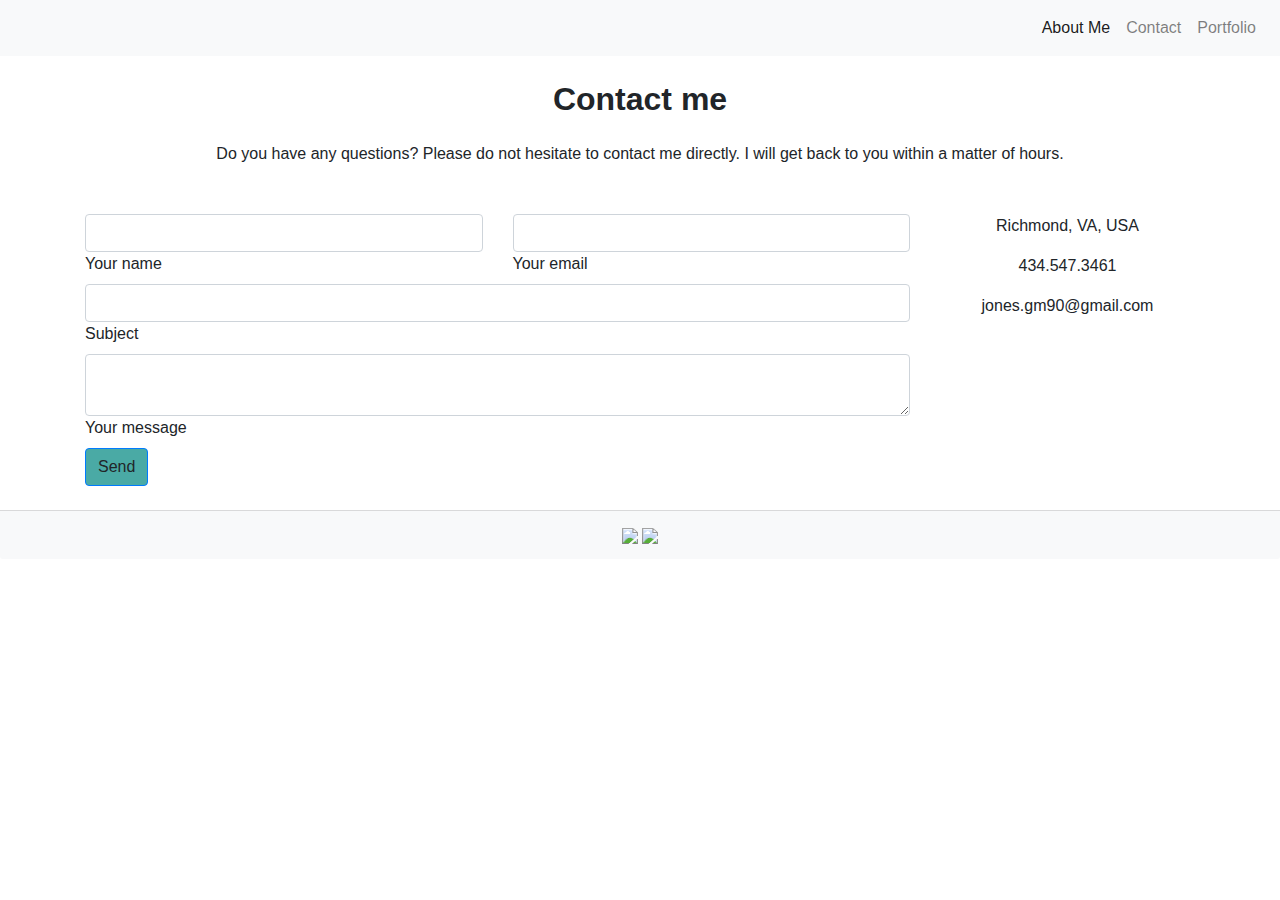
==== contact.html @ fa03d56f "Adding files" ====
<!DOCTYPE html>
<html lang="en">

<head>
    <meta charset="UTF-8">
    <meta name="viewport" content="width=device-width, initial-scale=1.0">
    <meta http-equiv="X-UA-Compatible" content="ie=edge">
    <title>Contact Gabby</title>
    <link rel="stylesheet" href="https://maxcdn.bootstrapcdn.com/bootstrap/4.0.0/css/bootstrap.min.css">
    <link rel="stylesheet" href="style.css">
    <link rel="shortcut icon" href="assets/images/favicon.ico" type="image/x-icon" />
</head>

<body>

    <div class="row">
        <div class="col-md-12">
            <nav class="navbar navbar-expand-lg navbar-light bg-light justify-content-right">
                <!-- <a class="navbar-brand" href="index.html">Gabby Jones</a> -->
                <button class="navbar-toggler" type="button" data-toggle="collapse" data-target="#navbarNavAltMarkup"
                    aria-controls="navbarNavAltMarkup" aria-expanded="false" aria-label="Toggle navigation">
                    <span class="navbar-toggler-icon"></span>
                </button>
                <div class="collapse navbar-collapse" id="navbarNavAltMarkup">
                    <div class="nav navbar-nav ml-auto">
                        <a class="nav-item nav-link active" href="index.html">About Me <span
                                class="sr-only">(current)</span></a>
                        <a class="nav-item nav-link" href="contact.html">Contact </a>
                        <a class="nav-item nav-link" href="portfolio.html">Portfolio </a>
                    </div>
                </div>
        </div>
    </div>
    <!--Section: Contact v.2-->
    <div class="container">
        <div class="row">
            <div class="col-md-12">
                <section class="mb-4">

                    <!--Section heading-->
                    <h2 class="h1-responsive font-weight-bold text-center my-4">Contact me</h2>
                    <!--Section description-->
                    <p class="text-center w-responsive mx-auto mb-5">Do you have any questions? Please do not hesitate
                        to
                        contact me directly. I will get back to you within
                        a matter of hours.</p>

                    <div class="row">

                        <!--Grid column-->
                        <div class="col-md-9 mb-md-0 mb-5">
                            <form id="contact-form align-center" name="contact-form" action="mail.php" method="POST">

                                <!--Grid row-->
                                <div class="row">

                                    <!--Grid column-->
                                    <div class="col-md-6">
                                        <div class="md-form mb-0">
                                            <input type="text" id="name" name="name" class="form-control">
                                            <label for="name" class="">Your name</label>
                                        </div>
                                    </div>
                                    <!--Grid column-->

                                    <!--Grid column-->
                                    <div class="col-md-6">
                                        <div class="md-form mb-0">
                                            <input type="text" id="email" name="email" class="form-control">
                                            <label for="email" class="">Your email</label>
                                        </div>
                                    </div>
                                    <!--Grid column-->

                                </div>
                                <!--Grid row-->

                                <!--Grid row-->
                                <div class="row">
                                    <div class="col-md-12">
                                        <div class="md-form mb-0">
                                            <input type="text" id="subject" name="subject" class="form-control">
                                            <label for="subject" class="">Subject</label>
                                        </div>
                                    </div>
                                </div>
                                <!--Grid row-->

                                <!--Grid row-->
                                <div class="row">

                                    <!--Grid column-->
                                    <div class="col-md-12">

                                        <div class="md-form">
                                            <textarea type="text" id="message" name="message" rows="2"
                                                class="form-control md-textarea"></textarea>
                                            <label for="message">Your message</label>
                                        </div>

                                    </div>
                                </div>
                                <!--Grid row-->

                            </form>

                            <div class="text-center text-md-left">
                                <a class="btn btn-primary"
                                    onclick="document.getElementById('contact-form').submit();">Send</a>
                            </div>
                            <div class="status"></div>
                        </div>
                        <!--Grid column-->

                        <!--Grid column-->
                        <div class="col-md-3 text-center">
                            <ul class="list-unstyled mb-0">
                                <li><i class="fas fa-map-marker-alt fa-2x"></i>
                                    <p>Richmond, VA, USA</p>
                                </li>

                                <li><i class="fas fa-phone mt-4 fa-2x"></i>
                                    <p>434.547.3461</p>
                                </li>

                                <li><i class="fas fa-envelope mt-4 fa-2x"></i>
                                    <p>jones.gm90@gmail.com</p>
                                </li>
                            </ul>
                        </div>
                        <!--Grid column-->

                    </div>

                </section>
            </div>
        </div>
    </div>
    <!--Section: Contact v.2-->


    <div id="footerRow" class="row">
        <div class="col-md-12">
            <div class="footer-margin">
                <footer class="card-footer bg-light footer-font-style text-muted footer-position text-center">
                    <a href="https://github.com/seibert-gm90">
                        <img src="Assets/images/GitHub-Mark-32px.png" href="https://github.com/seibert-gm90"></a>

                    <a href="https://www.linkedin.com/in/gabrielle-jones-373ba8132/">
                        <img src=Assets\images\LI-In-Bug.png>
                    </a>
                </footer>
            </div>
        </div>
    </div>

</body>

</html>
---- style.css ----
*{
    box-sizing: border-box;
}

html,body {
    margin: 0;
    padding: 0;
}

/* .titleName {
    color:gray;
    font-size: 50px;
    font-family: 'Josefin Slab', serif;
    
} */

.collapse {
    float: right;
}

.btn-primary {
    background-color:  #4aaaa5;
}
.footer-margin {
    border: 3px;
    border-top-color: #4aaaa5;
    width: 100%;
    height: 60px;
    text-align: center;
    margin: auto !important;
    margin-bottom: 0 !important;
}

.photoBox {
    width: 960px;
}
.photoBox img {
    width: 100%;
    height: 100%;
}

.portfolioRow {
    position: relative;

}

.portfolioRow h2 {
    position: absolute;
    bottom: 20px;
    background-color: #4aaaa5;
    width: 100%;
    text-align: center;

}

.portfolioRow div {
    margin: 10px;
}

.navbar {
    background-image: url("https://images.pexels.com/photos/1054289/pexels-photo-1054289.jpeg?auto=compress&cs=tinysrgb&dpr=1&w=500");
}
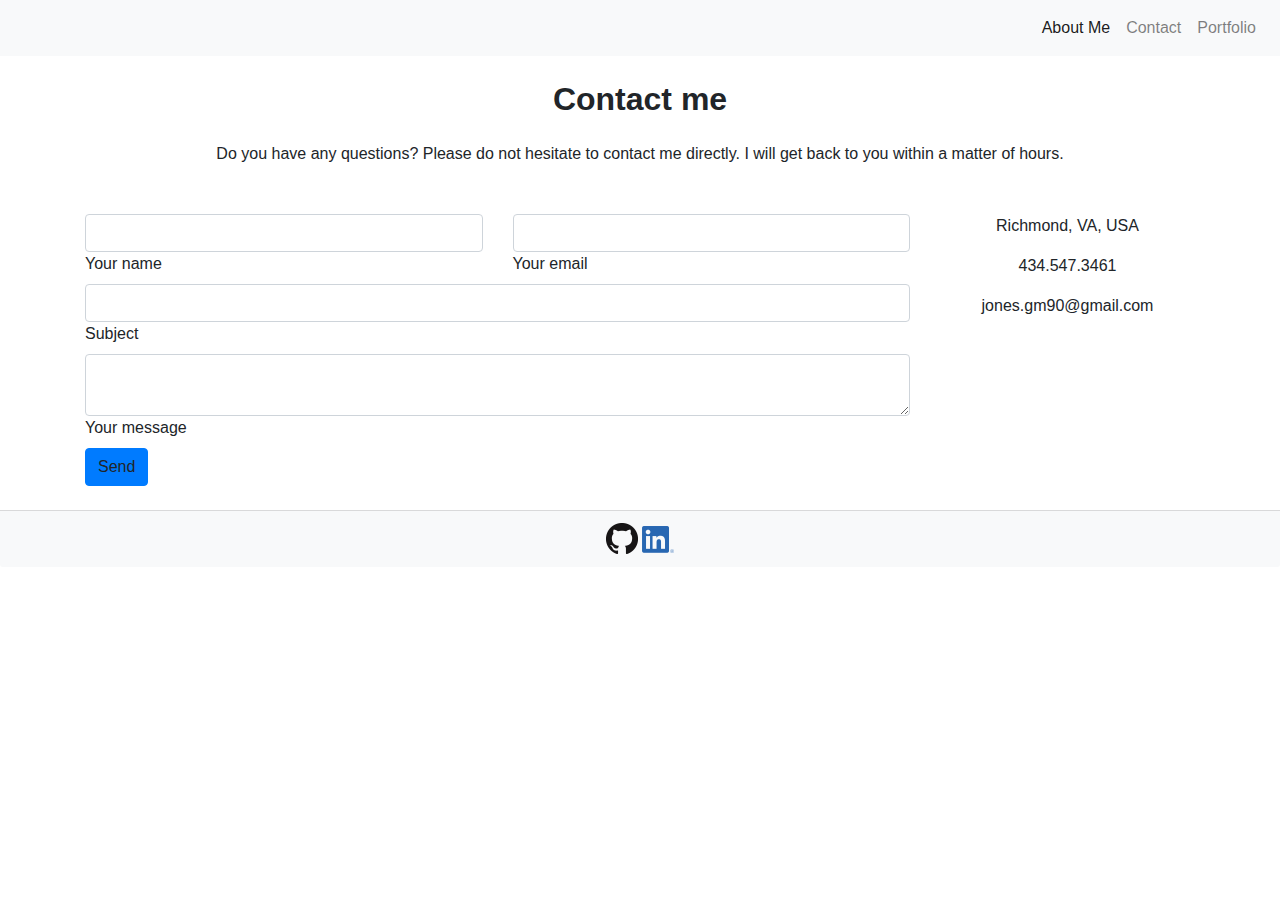
==== commit a5211ffc: "making image responsive on homepage" ====
--- a/contact.html
+++ b/contact.html
@@ -16,16 +16,16 @@
     <div class="row">
         <div class="col-md-12">
             <nav class="navbar navbar-expand-lg navbar-light bg-light justify-content-right">
-                <!-- <a class="navbar-brand" href="index.html">Gabby Jones</a> -->
+                <!-- <a class="titleName" href="index.html">Gabby Jones</a> -->
                 <button class="navbar-toggler" type="button" data-toggle="collapse" data-target="#navbarNavAltMarkup"
                     aria-controls="navbarNavAltMarkup" aria-expanded="false" aria-label="Toggle navigation">
                     <span class="navbar-toggler-icon"></span>
                 </button>
                 <div class="collapse navbar-collapse" id="navbarNavAltMarkup">
                     <div class="nav navbar-nav ml-auto">
-                        <a class="nav-item nav-link active" href="index.html">About Me <span
-                                class="sr-only">(current)</span></a>
-                        <a class="nav-item nav-link" href="contact.html">Contact </a>
+                        <a class="nav-item nav-link active" href="index.html">About Me </a>
+                        <a class="nav-item nav-link" href="contact.html">Contact <span class="sr-only">(current)</span>
+                        </a>
                         <a class="nav-item nav-link" href="portfolio.html">Portfolio </a>
                     </div>
                 </div>
--- a/style.css
+++ b/style.css
@@ -2,55 +2,30 @@
     box-sizing: border-box;
 }
 
-html,body {
-    margin: 0;
-    padding: 0;
+html, body {
+    height: 100%;
+  }
+
+  body {
+    display: flex;
+    flex-direction: column;
+  }
+
+  .wrapper {
+    flex: 1 0 auto;
+  }
+
+  #footerRow {
+    flex-shrink: 0;
+  }
+
+#image{
+    width: 500px;
+    
 }
 
-/* .titleName {
-    color:gray;
-    font-size: 50px;
-    font-family: 'Josefin Slab', serif;
-    
-} */
-
-.collapse {
-    float: right;
-}
-
-.btn-primary {
-    background-color:  #4aaaa5;
-}
-.footer-margin {
-    border: 3px;
-    border-top-color: #4aaaa5;
-    width: 100%;
-    height: 60px;
-    text-align: center;
-    margin: auto !important;
-    margin-bottom: 0 !important;
-}
-
-.photoBox {
-    width: 960px;
-}
-.photoBox img {
-    width: 100%;
-    height: 100%;
-}
-
-.portfolioRow {
-    position: relative;
-
-}
-
-.portfolioRow h2 {
-    position: absolute;
-    bottom: 20px;
-    background-color: #4aaaa5;
-    width: 100%;
-    text-align: center;
-
+#aboutme {
+    justify-content: center;
 }
 
 .portfolioRow div {
@@ -58,5 +33,5 @@
 }
 
 .navbar {
-    background-image: url("https://images.pexels.com/photos/1054289/pexels-photo-1054289.jpeg?auto=compress&cs=tinysrgb&dpr=1&w=500");
-}
+    background-color: #4aaaa5;
+}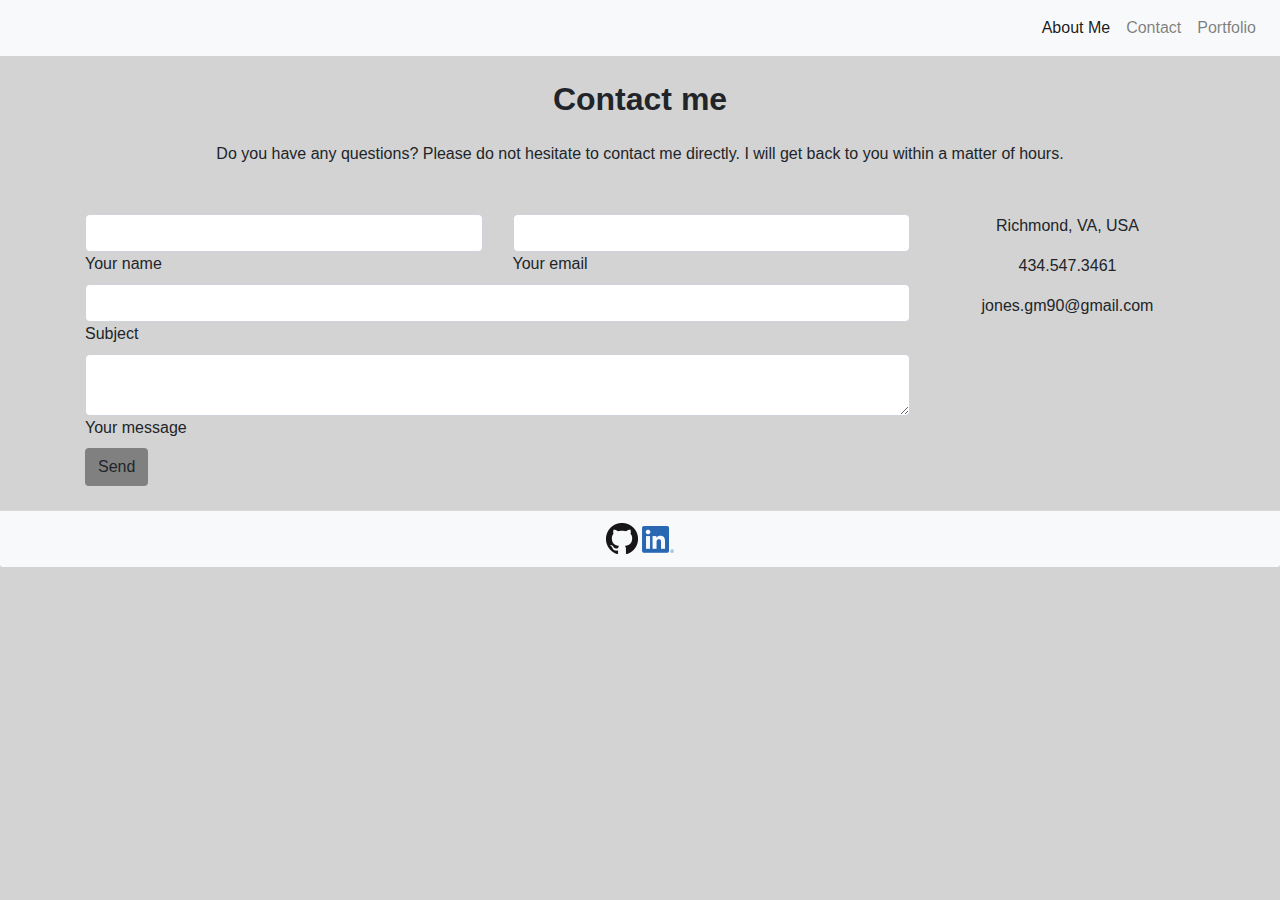
==== commit 7cb9ec7b: "adding submit button to email" ====
--- a/contact.html
+++ b/contact.html
@@ -105,8 +105,9 @@
                             </form>
 
                             <div class="text-center text-md-left">
-                                <a class="btn btn-primary"
-                                    onclick="document.getElementById('contact-form').submit();">Send</a>
+                                <a class="btn submit-button"
+                                    onclick="document.getElementById('contact-form').submit();">Send
+                                </a>
                             </div>
                             <div class="status"></div>
                         </div>
--- a/style.css
+++ b/style.css
@@ -1,7 +1,3 @@
-*{
-    box-sizing: border-box;
-}
-
 html, body {
     height: 100%;
   }
@@ -9,18 +5,24 @@
   body {
     display: flex;
     flex-direction: column;
+    background-color: lightgray;
   }
 
   .wrapper {
     flex: 1 0 auto;
   }
 
-  #footerRow {
-    flex-shrink: 0;
-  }
+.submit-button{
+  background-color: gray;
+}
+
+#greeting{
+    font-family: 'Meddon', cursive;
+    
+}
 
 #image{
-    width: 500px;
+    width: 300px;
     
 }
 
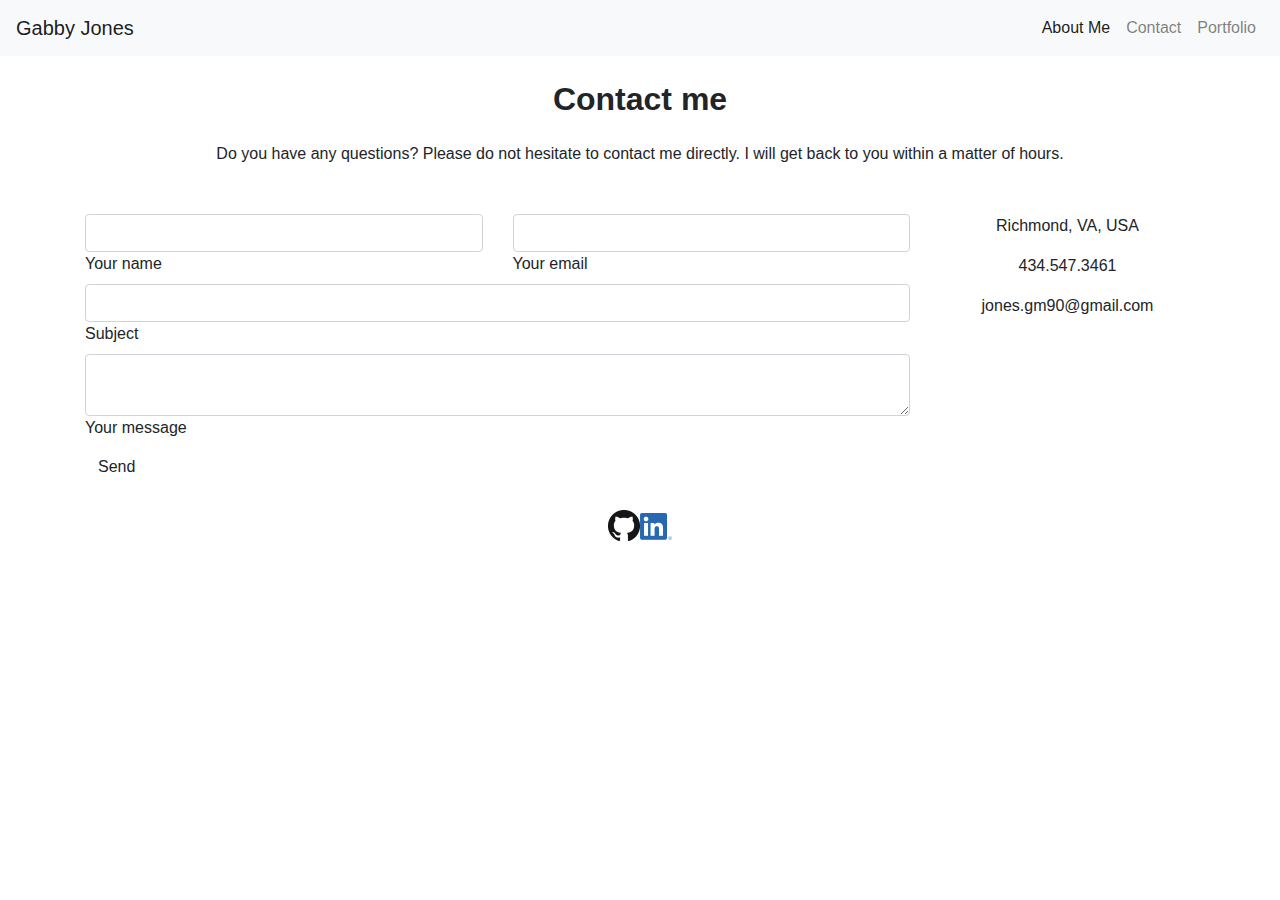
==== commit 21c566db: "getting portfolio page styled correctly" ====
--- a/contact.html
+++ b/contact.html
@@ -6,31 +6,49 @@
     <meta name="viewport" content="width=device-width, initial-scale=1.0">
     <meta http-equiv="X-UA-Compatible" content="ie=edge">
     <title>Contact Gabby</title>
+    <script
+    src="https://code.jquery.com/jquery-3.4.1.js"
+    integrity="sha256-WpOohJOqMqqyKL9FccASB9O0KwACQJpFTUBLTYOVvVU="
+    crossorigin="anonymous"
+  ></script>
+  <script
+    src="https://stackpath.bootstrapcdn.com/bootstrap/4.4.1/js/bootstrap.min.js"
+    integrity="sha384-wfSDF2E50Y2D1uUdj0O3uMBJnjuUD4Ih7YwaYd1iqfktj0Uod8GCExl3Og8ifwB6"
+    crossorigin="anonymous"
+  ></script>
     <link rel="stylesheet" href="https://maxcdn.bootstrapcdn.com/bootstrap/4.0.0/css/bootstrap.min.css">
-    <link rel="stylesheet" href="style.css">
+    <link rel="stylesheet" href="assets/style.css" />
     <link rel="shortcut icon" href="assets/images/favicon.ico" type="image/x-icon" />
 </head>
 
 <body>
-
-    <div class="row">
-        <div class="col-md-12">
-            <nav class="navbar navbar-expand-lg navbar-light bg-light justify-content-right">
-                <!-- <a class="titleName" href="index.html">Gabby Jones</a> -->
-                <button class="navbar-toggler" type="button" data-toggle="collapse" data-target="#navbarNavAltMarkup"
-                    aria-controls="navbarNavAltMarkup" aria-expanded="false" aria-label="Toggle navigation">
-                    <span class="navbar-toggler-icon"></span>
-                </button>
-                <div class="collapse navbar-collapse" id="navbarNavAltMarkup">
-                    <div class="nav navbar-nav ml-auto">
-                        <a class="nav-item nav-link active" href="index.html">About Me </a>
-                        <a class="nav-item nav-link" href="contact.html">Contact <span class="sr-only">(current)</span>
-                        </a>
-                        <a class="nav-item nav-link" href="portfolio.html">Portfolio </a>
-                    </div>
-                </div>
-        </div>
+    <nav
+    class="navbar navbar-expand-lg navbar-light bg-light justify-content-right"
+  >
+    <a class="navbar-brand" href="#">Gabby Jones</a>
+    <button
+      class="navbar-toggler"
+      type="button"
+      data-toggle="collapse"
+      data-target="#navbarNavAltMarkup"
+      aria-controls="navbarNavAltMarkup"
+      aria-expanded="false"
+      aria-label="Toggle navigation"
+    >
+      <span class="navbar-toggler-icon"></span>
+    </button>
+    <div class="collapse navbar-collapse" id="navbarNavAltMarkup">
+      <div class="nav navbar-nav ml-auto">
+        <a class="nav-item nav-link active" href="index.html"
+          >About Me </a
+        >
+        <a class="nav-item nav-link" href="contact.html">Contact<span class="sr-only">(current)</span></a
+            ></a>
+        <a class="nav-item nav-link" href="portfolio.html">Portfolio </a>
+      </div>
     </div>
+  </nav>
+   
     <!--Section: Contact v.2-->
     <div class="container">
         <div class="row">
@@ -140,21 +158,23 @@
     <!--Section: Contact v.2-->
 
 
-    <div id="footerRow" class="row">
-        <div class="col-md-12">
-            <div class="footer-margin">
-                <footer class="card-footer bg-light footer-font-style text-muted footer-position text-center">
-                    <a href="https://github.com/seibert-gm90">
-                        <img src="Assets/images/GitHub-Mark-32px.png" href="https://github.com/seibert-gm90"></a>
-
-                    <a href="https://www.linkedin.com/in/gabrielle-jones-373ba8132/">
-                        <img src=Assets\images\LI-In-Bug.png>
-                    </a>
-                </footer>
+    <footer id="footer">
+        <div class="container">
+          <div class="row">
+            <div class="col d-flex align-items-center justify-content-center">
+              <a href="https://github.com/seibert-gm90">
+                <img
+                  src="Assets/images/GitHub-Mark-32px.png"
+                  href="https://github.com/seibert-gm90"
+                />
+              </a>
+              <a href="https://www.linkedin.com/in/gabrielle-jones-373ba8132/">
+                <img src="Assets\images\LI-In-Bug.png" />
+              </a>
             </div>
+          </div>
         </div>
-    </div>
-
+      </footer>
 </body>
 
 </html>